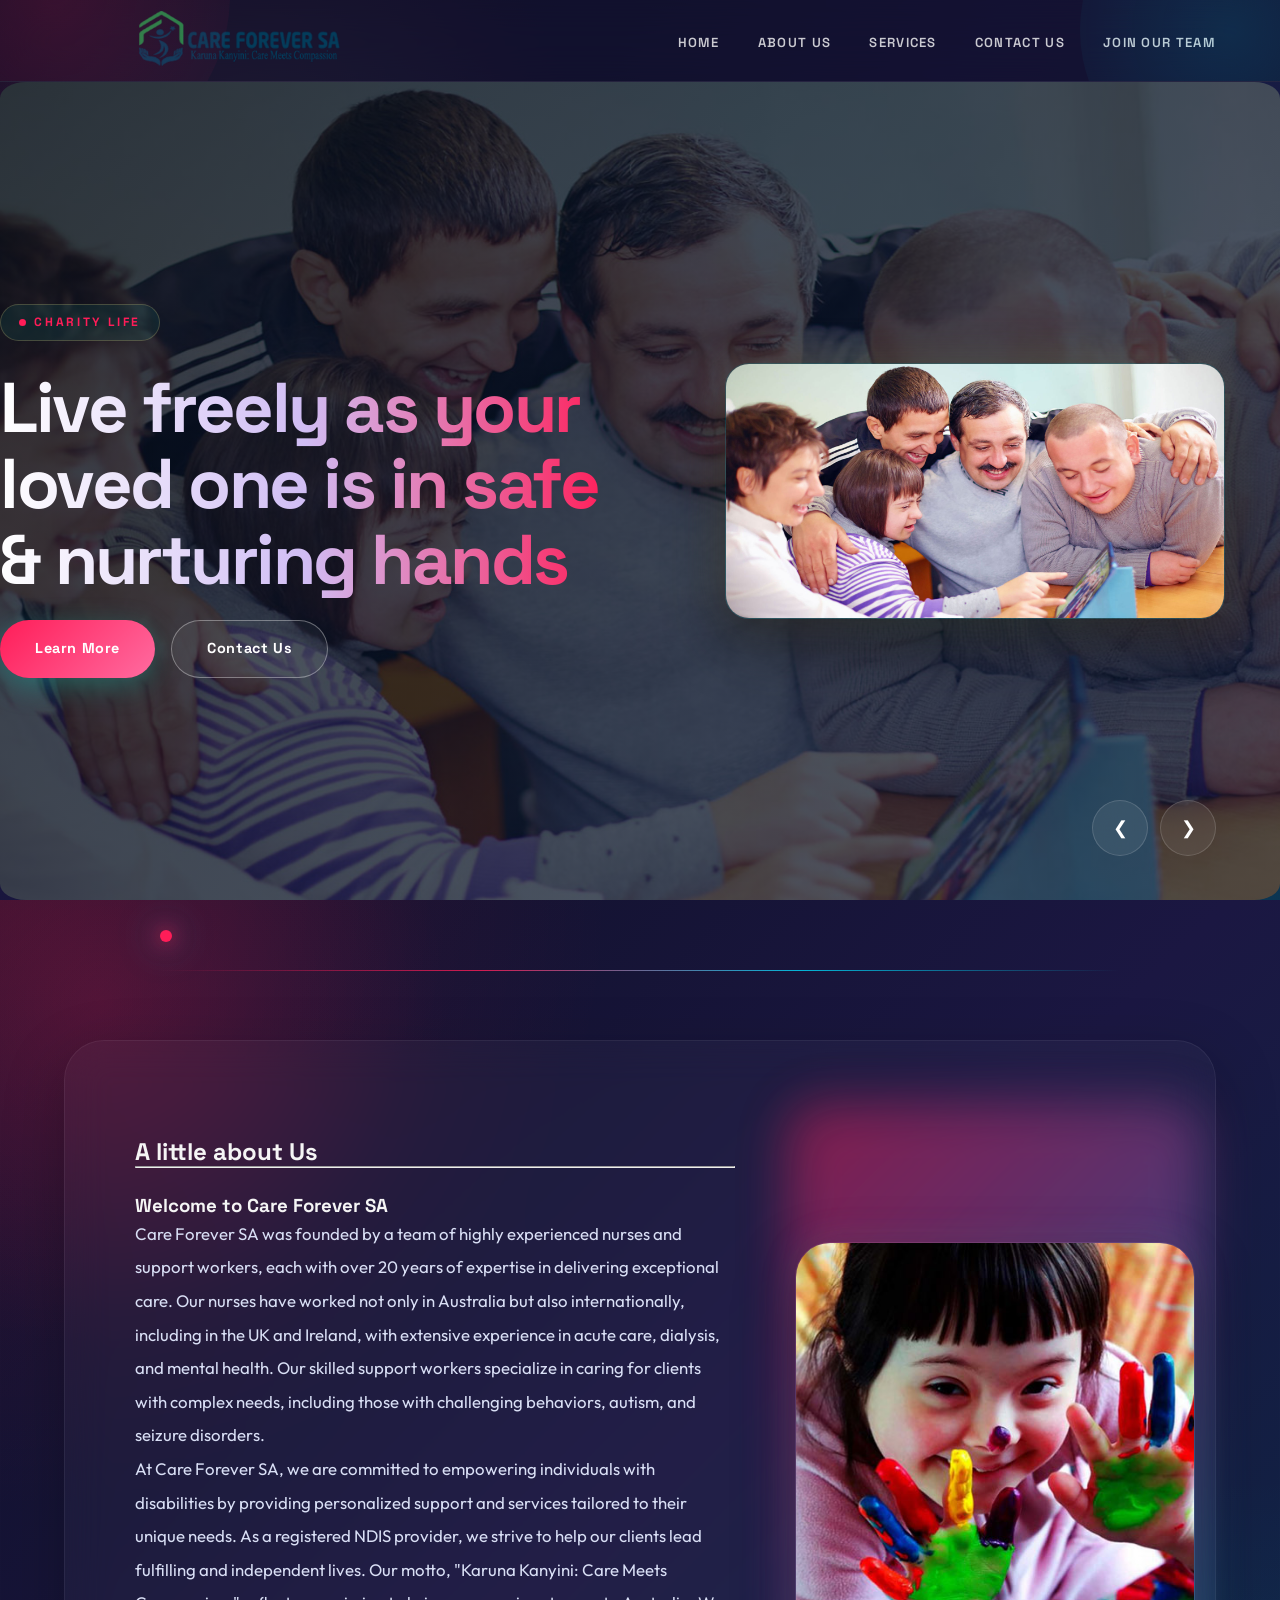
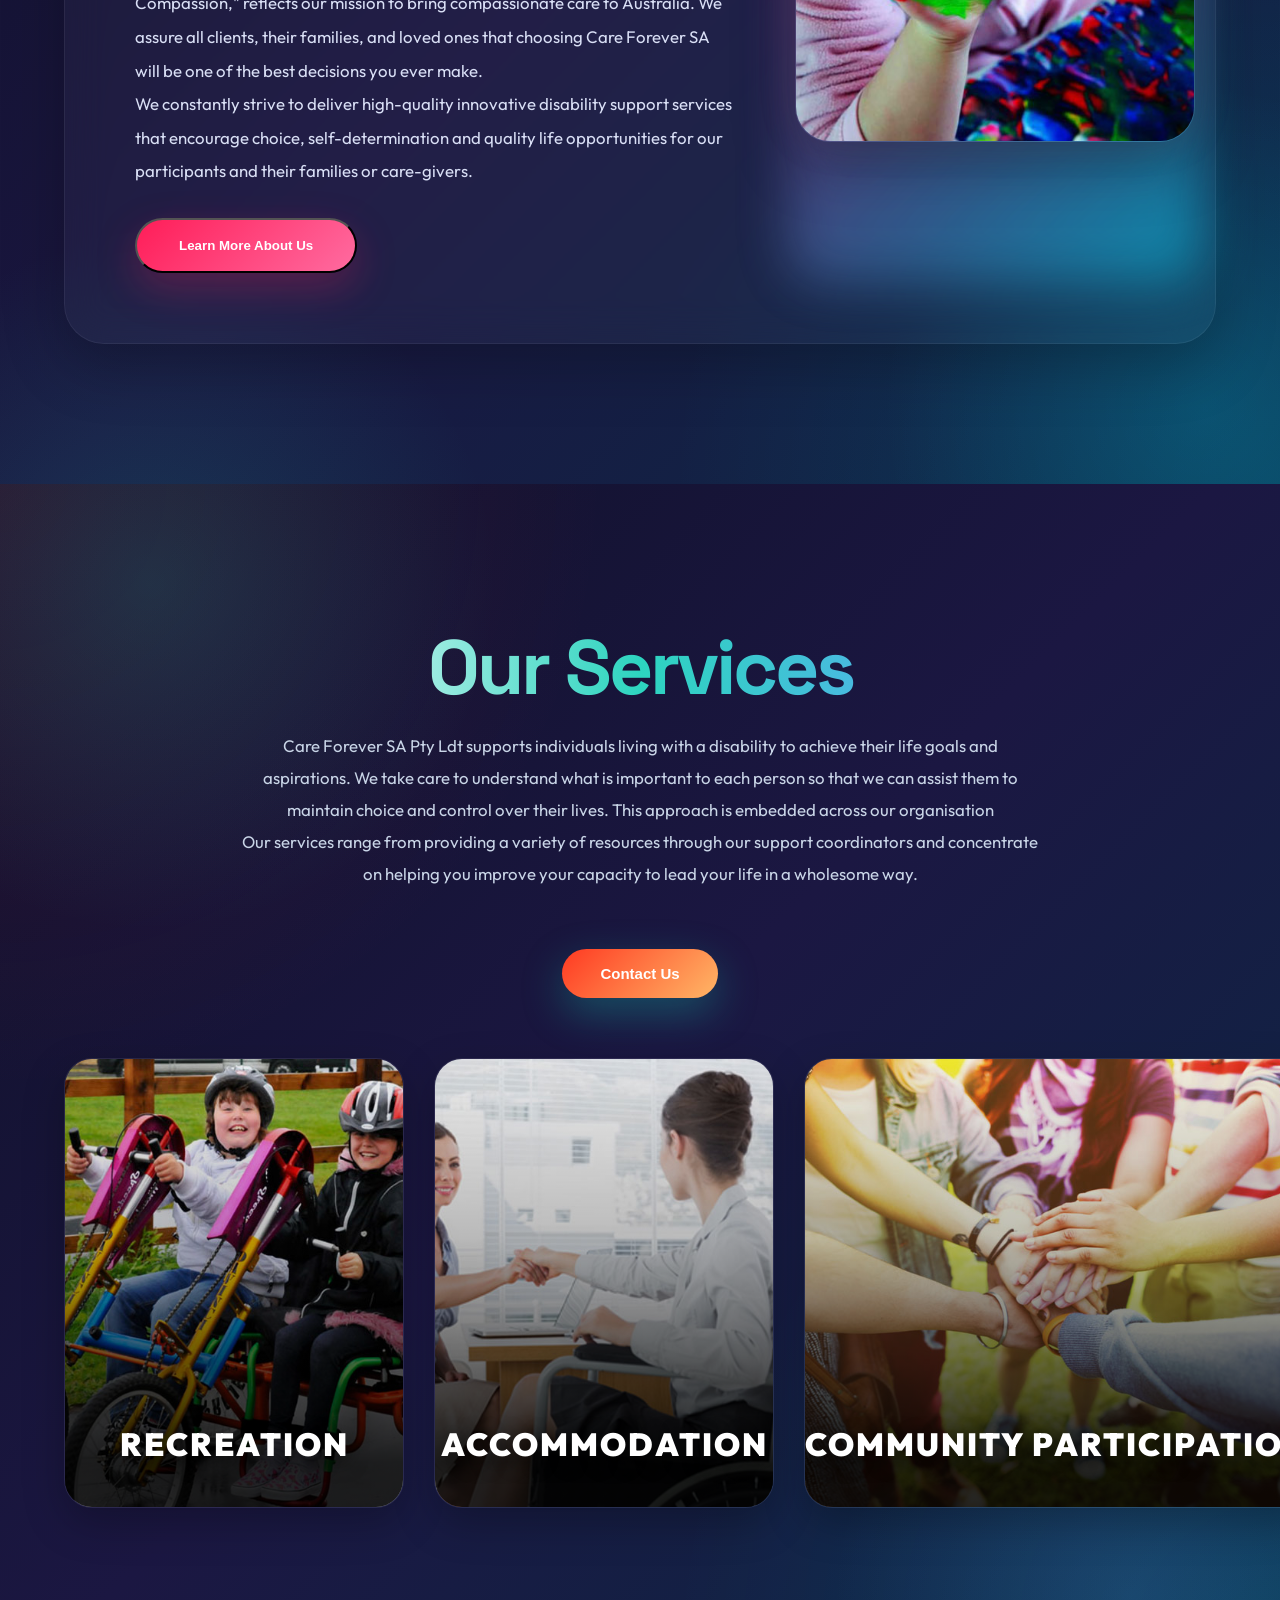
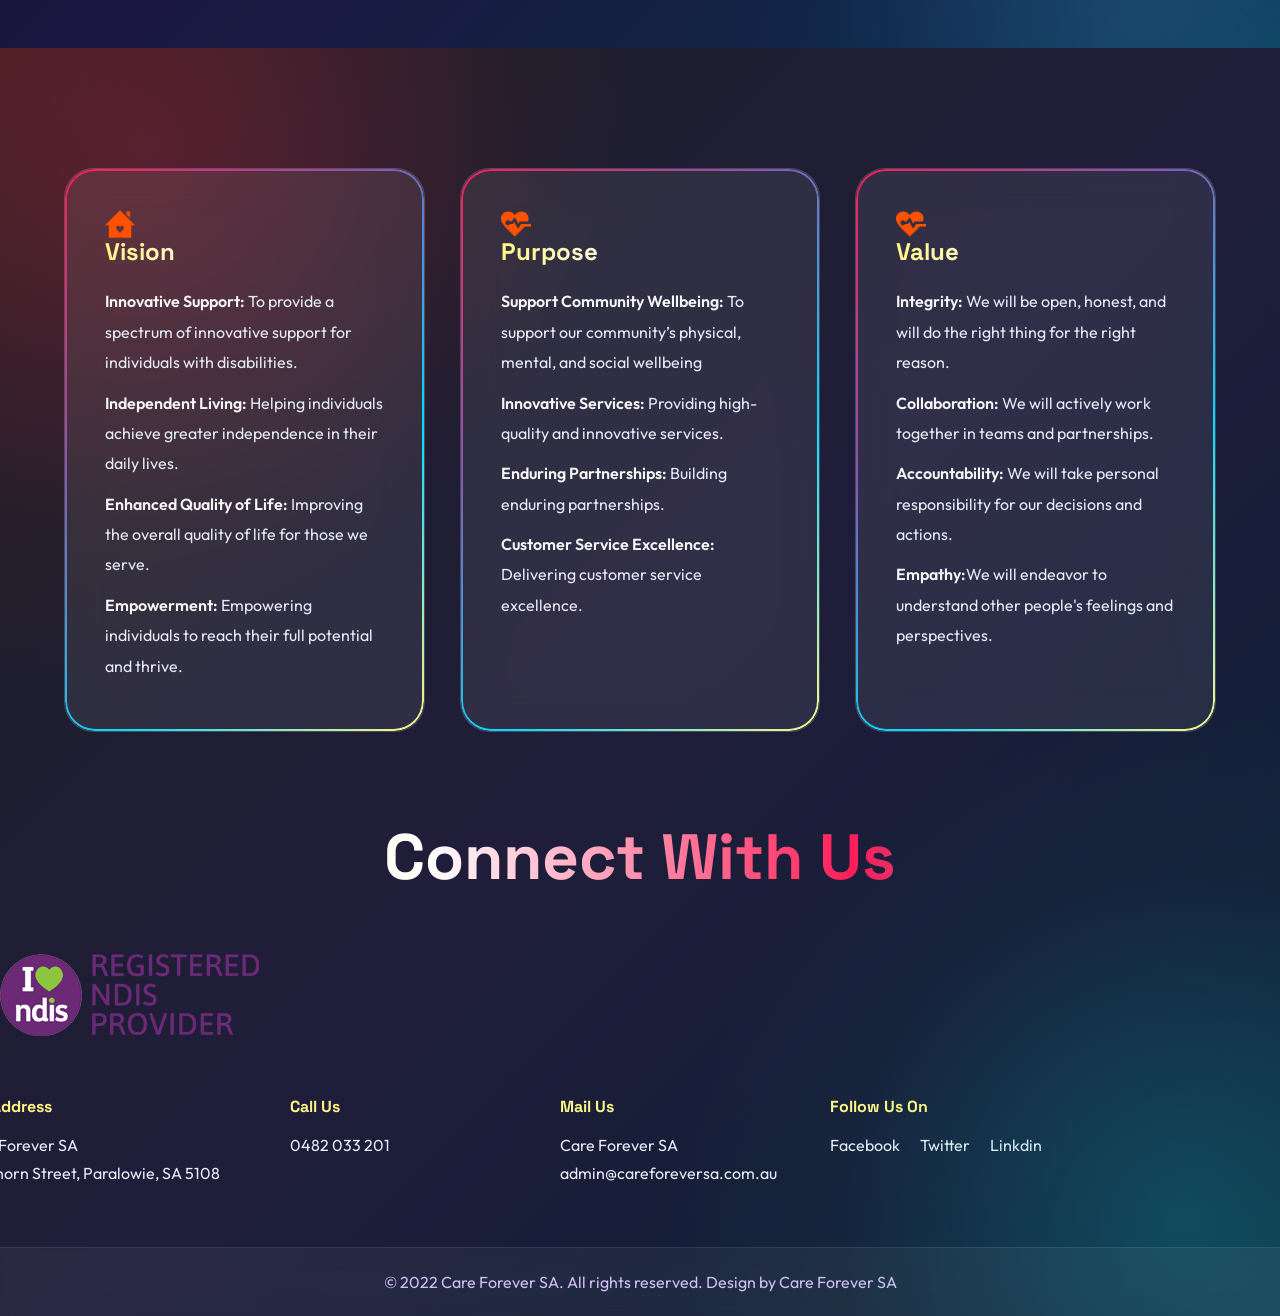
==== index.html @ ce758e1f "Initial website upload" ====
<!DOCTYPE html>
<html lang="en">
<head>
    <meta charset="UTF-8">
    <meta name="viewport" content="width=device-width, initial-scale=1.0">
    <title>Care Foreever SA</title>
    <link href="https://fonts.googleapis.com/css2?family=Outfit:wght@300;400;500;600;700;800&display=swap" rel="stylesheet">

    <link rel="stylesheet" href="style2.css">
</head>
<body>

    <header id="site-header">
        <nav class="navbar">
            <div class="logo">

                <img src="logo1.png" alt="Care Forever SA Logo ">

            </div>

            <!--Navigation Links-->
            <ul>
                <li><a href="index.html">Home</a></li>
                <li><a href="about.html">About Us</a></li>
                <li><a href="services.html">Services</a></li>
                <li><a href="contact.html">Contact Us</a></li>
                <li><a href="joinus.html">Join Our Team</a></li>
            </ul>
            <button>
                ☰
            </button>
        </nav>

    </header>

    <section class="hero">
        <div class="hero-container slide1">
            <div class="hero-content"> 
                <p class="hero-tag">
                    Charity Life
                </p>
                <h1 class="hero-title">  Live freely as your loved one
                is in safe & nurturing hands</h1>
                
                <div class="hero-buttons">
                    <a href="#">Learn More</a>
                    <a href="contact.html">Contact Us</a>
                </div>
            </div>
            <div class="hero-image">
                <img src="image/banner1.jpg" alt="banner1">
            </div>
        </div>

        <div class="hero-container slide2">
            <div class="hero-content"> 
                <p class="hero-tag">
                    SAVE CHILDREN
                </p>
                <h1 class="hero-title"> Choose independence
with our unique support
plans </h1>
                
                <div class="hero-buttons">
                    <a href="#">Learn More</a>
                    <a href="contact.html">Contact Us</a>
                </div>
            </div>
            <div class="hero-image">
                <img src="image/banner2.jpg" alt="banner 2">
            </div>
        </div>
        <div class="hero-container slide3">
            <div class="hero-content"> 
                <p class="hero-tag">
                  UNCONDITIONAL HELP
                </p>
                <h1 class="hero-title"> Find all kinds of support
services under the same
roof</h1>
                
                <div class="hero-buttons">
                    <a href="#">Learn More</a>
                    <a href="contact.html">Contact Us</a>
                </div>
            </div>
            <div class="hero-image">
                <img src="image/banner3.jpg" alt="banner3">
            </div>
        </div>
        <div class="hero-container slide4">
            <div class="hero-content"> 
                <p class="hero-tag">
                   UNCONDITIONAL HELP
                </p>
                <h1 class="hero-title">Give a Helping hand. We
all need to come together.
Our Mission.</h1>
                
                <div class="hero-buttons">
                    <a href="#">Learn More</a>
                    <a href="contact.html">Contact Us</a>
                </div>
            </div>
            <div class="hero-image">
                <img src="image/banner4.jpg" alt="banner">
            </div>
        </div>

        <div class="slider-controls">
            <button id="prevBtn">&#10094;</button>
            <button id ="nextBtn">&#10095;</button>
        </div>

    </section>

    <section class="welcome">
        <div class="welcome-lines"></div>
        <div class="container">
            <div class="welcome-content">
                <br>
                <h1>A little about Us </h1>
                <hr>
                <br>
                

              <h3>Welcome to Care Forever SA</h3>

            <p>
                Care Forever SA was founded by a team of highly experienced nurses and support workers, each with over 20 years of expertise in delivering exceptional care. Our nurses have worked not only in Australia but also internationally, including in the UK and Ireland, with extensive experience in acute care, dialysis, and mental health. Our skilled support workers specialize in caring for clients with complex needs, including those with challenging behaviors, autism, and seizure disorders.
            </p>

            <p>
                At Care Forever SA, we are committed to empowering individuals with disabilities by providing personalized support and services tailored to their unique needs. As a registered NDIS provider, we strive to help our clients lead fulfilling and independent lives. Our motto, "Karuna Kanyini: Care Meets Compassion," reflects our mission to bring compassionate care to Australia. We assure all clients, their families, and loved ones that choosing Care Forever SA will be one of the best decisions you ever make.
                </p>
            <p>
               We constantly strive to deliver high-quality innovative disability support services that encourage choice, self-determination and quality life opportunities for our participants and their families or care-givers.
            </p>

         
            <button class="welcome-button">
                <a href="about.html">Learn More About Us</a></button>
                   </div>
            <div class="welcome-img">
                <img src="image/logo1.png" alt="welocme image">
            </div>
        </div>
    </section>
    <section class="ourservices">
        <div class="container">
            <div class="ourservices-content"> 
                <h3>Our Services</h3>
                <p>Care Forever SA Pty Ldt supports individuals living with a disability to achieve their life goals and aspirations. We take care to understand what is important to each person so that we can assist them to maintain choice and control over their lives. This approach is embedded across our organisation</p>
            <p>Our services range from providing a variety of resources through our support coordinators and concentrate on helping you improve your capacity to lead your life in a wholesome way.

</p>
            </div>
            <div  class="ourservices-button">
                <button><a href="contact.html">Contact Us</a></button>
            </div>
            <div class="ourservices-img">
               <a href="#">
    <img src="image/blog4.jpg" alt="Recreation">
    <span>Recreation</span>
</a>

<a href="#">
    <img src="image/blog5.jpg" alt="Accommodation">
    <span>Accommodation</span>
</a>

<a href="#">
    <img src="image/blog2.jpg" alt="Community">
    <span>Community Participation</span>
</a>

<a href="#">
    <img src="image/blog3.jpg" alt="Learning">
    <span>Learning Support</span>
</a>
<a href="#">
    <img src="image/blog4.jpg" alt="Recreation">
    <span>Recreation</span>
</a>

<a href="#">
    <img src="image/blog5.jpg" alt="Accommodation">
    <span>Accommodation</span>
</a>

<a href="#">
    <img src="image/blog2.jpg" alt="Community">
    <span>Community Participation</span>
</a>

<a href="#">
    <img src="image/blog3.jpg" alt="Learning">
    <span>Learning Support</span>
</a>
            </div>
            
        </div>
    </section>
    <footer>
        <section class="vision">
           <div class="visioncontent">
            <div class="vision_image">
                <img src="image/home.png" alt="image" height="30" width="30">
            </div>
            <h5>Vision</h5>
            <p>
             <b> Innovative Support:</b> To provide a spectrum of innovative support for individuals with disabilities.  
            </p>
            <p>
                <b>Independent Living: </b> Helping individuals achieve greater independence in their daily lives.
            </p>
            <p >
                <b>Enhanced Quality of Life:</b> Improving the overall quality of life for those we serve.
            </p>

            <p><b>Empowerment:</b> Empowering individuals to reach their full potential and thrive.</p>
            </div>

             <div class="purposecontent">
            <div class="purpoes_image">
                <img src="image/health.png" alt="image" height="30" width="30">
            </div>
            <h5>Purpose</h5>
            <p>
             <b> Support Community Wellbeing: </b>To support our community’s physical, mental, and social wellbeing         </p>
            <p>
                <b>Innovative Services:</b> Providing high-quality and innovative services.
            </p>
            <p >
                <b>Enduring Partnerships: </b>Building enduring partnerships.
            </p>

            <p><b>Customer Service Excellence:</b> Delivering customer service excellence.</p>
            </div>

             <div class="valuecontent">
            <div class="value_image">
                <img src="image/health.png" alt="image" height="30" width="30">
            </div>
            <h5>Value</h5>
            <p>
             <b> Integrity: </b>We will be open, honest, and will do the right thing for the right reason.
            </p>
            <p>
                <b>Collaboration:</b>  We will actively work together in teams and partnerships.
            </p>
            <p >
                <b>Accountability: </b>We will take personal responsibility for our decisions and actions.

            <p><b>Empathy:</b>We will endeavor to understand other people's feelings and perspectives.</p>
            </div>
        </section>
        <h3>Connect With Us </h3>
        <div class="column"><a>
            <img src="image/ndis1.png" alt="">
        </a></div>

        <div class="footer-info">
        <div class="column"> 
        <h4>Our Address</h4>
        <!--line add kerni h -->
        <p>
            Care Forever SA
            <br>
            34, Thorn Street, Paralowie, SA 5108
            <br>
        </p>
        
    </div>
    <div class="column"> 
        <h4>Call Us
            
        </h4>
        <!--line add kerni h -->
        <p> <a href="tel:0482 033 201">0482 033 201</a>
           
        </p>
        
    </div>
    <div class="column"> 
        <h4>Mail Us </h4>
        <!--line add kerni h -->
        <p>
            Care Forever SA
            <a href="mailto :admin@careforeversa.com.au ">admin@careforeversa.com.au</a>
        </p>
        
    </div>
    <div class="column"> 
        <h4>Follow Us On</h4>
        <!--line add kerni h -->
       <ul>
        <li>
            <a href="#facebook">Facebook</a>
        </li>
         <li>
            <a href="#twitter">Twitter</a>
        </li>
         <li>
            <a href="#linkdin">Linkdin</a>
        </li>
       </ul>
        
    </div>
    </div>
    <div class="fotterlast"> 
        <div class="copyright">
            <p>© 2022 Care Forever SA. All rights reserved. Design by 
                <a href="#">Care Forever SA</a>
            </p>
        </div>
    </div>


        <script src="script.js"></script>
    </footer>

</body>
</html>
---- style2.css ----
/* ============================================================
   CARE FOREVER SA — style.css  v3.0  FINAL
   Omio-Inspired · Dark Navy · Teal · Premium
   ============================================================ */
@import url('https://fonts.googleapis.com/css2?family=Space+Grotesk:wght@400;500;600;700;800&display=swap');
@import url('https://fonts.googleapis.com/css2?family=Outfit:wght@300;400;500;600;700;800;900&family=DM+Sans:ital,opsz,wght@0,9..40,300;0,9..40,400;0,9..40,500;1,9..40,400&display=swap');

/* ============================================================
   CSS VARIABLES
   ============================================================ */
:root {

  /* ==========================
     PREMIUM LUXURY THEME
     ========================== */

  /* Main Backgrounds */
  --bg:        #1d1e22;
  --bg2:       #201d3a;
  --bg3:       #091f36;

  --surface:   #393f4d;
  --surface2:  #4f5f76;

  /* Main Accent */
 --teal:#ff1d58;
--teal-lt:#ff6ba0;
--teal-dk:#c2185b;

--accent:#00DDFF;
--accent2:#8458B3;

--bg:#0f1027;
--bg2:#1b1742;
--bg3:#0c2946;

--white:#ffffff;
--text:#e5eaf5;
--muted:#b8bfd6;

  --teal-dim: rgba(199,175,107,.15);
  --teal-border: rgba(199,175,107,.28);

  /* Secondary Accent */
  --accent:    #4cb69f;
  --accent2:   #68d388;

  /* CTA Colors */
  --orange:    #ff3a22;
  --orange-lt: #ffb766;

  /* Text */
  --white:     #f5f5f5;
  --text:      #d4d4dc;
  --muted:     #9fa4b1;

  --border:    rgba(255,255,255,.08);

  /* Fonts */
  --ff: 'Space Grotesk', sans-serif;
  --ffb:'Outfit', sans-serif;

  /* Radius */
  --r-xs:6px;
  --r-sm:10px;
  --r:16px;
  --r-lg:24px;
  --r-pill:100px;

  /* Effects */
  --ease:cubic-bezier(.4,0,.2,1);
  --t:.35s;

  --shadow:
  0 25px 60px rgba(0,0,0,.45);

  --glow-teal:
  0 0 45px rgba(199,175,107,.22);
}

/* ============================================================
   RESET
   ============================================================ */
*,*::before,*::after { box-sizing:border-box; margin:0; padding:0; }
html { scroll-behavior:smooth; }
body {
  font-family: var(--ffb);

font-family:var(--ffb);

background:
linear-gradient(
135deg,
#0f1027,
#1b1742,
#0c2946
);



  color: var(--text);
  font-size: 16px;
  line-height: 1.75;
  overflow-x: hidden;
}
img  { max-width:100%; display:block; }
a    { text-decoration:none; color:inherit; }
ul   { list-style:none; }
h1,h2,h3,h4,h5,h6 {
  font-family: var(--ff);
  color: var(--white);
  line-height: 1.12;
}
b,strong { color:var(--white); font-weight:600; }
.container { width:90%; max-width:1200px; margin:auto; }

/* ============================================================
   NAVBAR  ← FIX 1: width 100%, not floating pill
   ============================================================ */

/* The <header id="site-header"> wraps the <nav class="navbar"> */
#site-header {
  position: fixed;
  top: 0; left: 0; right: 0;
  z-index: 9999;
  /* No styling here — all on inner .navbar */
}

/* ============================================================
   PREMIUM NAVBAR V3
   Footer Inspired Theme
   ============================================================ */

.navbar{

  width:100%;

  display:flex;
  justify-content:space-between;
  align-items:center;

  padding:16px 5%;
  height:82px;

  position:relative;
 z-index: 99999;
  background:
  rgba(15,16,39,.55);

  backdrop-filter:blur(24px);
  -webkit-backdrop-filter:blur(24px);

  border-bottom:
  1px solid rgba(255,255,255,.08);

  overflow:hidden;

  transition:
  all .45s var(--ease);
}

/* Floating Glow Left */

.navbar::before{

  content:"";

  position:absolute;

  width:350px;
  height:350px;

  border-radius:50%;

  background:
  radial-gradient(
  circle,
  rgba(255,29,88,.15),
  transparent 100%
  );

  left:-120px;
  top:-180px;
  pointer-events: none;

  animation:navGlow1 8s ease-in-out infinite;
}

/* Floating Glow Right */

.navbar::after{

  content:"";

  position:absolute;

  width:300px;
  height:300px;
  pointer-events: none;

  border-radius:50%;

  background:
  radial-gradient(
  circle,
  rgba(0,221,255,.12),
  transparent 100%
  );

  right:-100px;
  top:-120px;

  animation:navGlow2 10s ease-in-out infinite;
}

@keyframes navGlow1{
  0%,100%{
    transform:translateY(0);
  }
  50%{
    transform:translateY(30px);
  }
}

@keyframes navGlow2{
  0%,100%{
    transform:translateY(0);
  }
  50%{
    transform:translateY(-30px);
  }
}

/* JS adds .scrolled on scroll */
.navbar.scrolled {
  
  background:
rgba(15,16,39,.95) 
  transparent 30%;;
  border-bottom-color: var(--teal-border);
  box-shadow: 0 4px 40px rgba(0,0,0,.6);


}

/* Logo */
.logo img {
  height: 60px;
  width: auto;
  object-fit: contain;
}

/* Nav links */
.navbar ul {
  display: flex;
  align-items: center;
  gap: 38px;
}

.navbar ul li a {
  font-family: var(--ff);
  font-size: .82rem;
  font-weight: 600;
  letter-spacing: .1em;
  text-transform: uppercase;
  color: rgba(255,255,255,.78);
  position: relative;
  padding-bottom: 2px;
  transition: color var(--t) var(--ease);
}

/* Underline slide-in on hover */
.navbar ul li a::after {
  content: '';
  position: absolute;
  left: 0; bottom: -6px;
  width: 0; height: 2px;
  background: linear-gradient(90deg, var(--teal), var(--teal-lt));
  border-radius: 2px;
  transition: width .4s var(--ease);
}
.navbar ul li a:hover        { color: var(--teal); }
.navbar ul li a:hover::after { width: 100%; }
.navbar ul li a.active        { color: var(--teal); }
.navbar ul li a.active::after { width: 100%; }

/* Hamburger — hidden on desktop */
.navbar button {
  display: none;
  align-items: center;
  justify-content: center;
  background: var(--teal-dim);
  border: 1px solid var(--teal-border);
  color: var(--teal);
  width: 44px; height: 44px;
  border-radius: var(--r-sm);
  font-size: 1.15rem;
  cursor: pointer;
  transition: background var(--t), transform var(--t);
}
.navbar button:hover {
  background: var(--teal);
  color: var(--white);
  transform: translateY(-2px);
}

/* Mobile menu open state (JS toggles .open) */
.navbar.open ul {
  display: flex;
  flex-direction: column;
  position: fixed;
  top: 82px; left: 0; right: 0;
  background: var(--bg3);
  border-bottom: 1px solid var(--teal-border);
  padding: 2rem 5%;
  gap: 1.6rem;
  z-index: 9998;
  animation: menuSlide .3s var(--ease) both;
}

@keyframes menuSlide {
  from { opacity:0; transform:translateY(-10px); }
  to   { opacity:1; transform:translateY(0); }
}

/* ============================================================
   HERO  ← FIX 2: rich gradient bg + better animations
   ============================================================ */
.hero {
  position: relative;
  min-height: 100vh;
  padding-top: 82px;   /* exact navbar height offset */
  overflow: hidden;
}

/* ── Default slide background (when NO banner image) ──
   Beautiful animated mesh gradient instead of plain dark */
.hero {
    width: 100%;

background:

radial-gradient(
circle at 15% 20%,
rgba(255,29,88,.15),
transparent 30%
),

radial-gradient(
circle at 90% 80%,
rgba(0,221,255,.12),
transparent 35%
),

linear-gradient(
135deg,
#0f1027,
#1b1742,
#0c2946
);
}

/* Slide-specific backgrounds */
.slide1 {
    
    
  background:
    linear-gradient(135deg, rgba(6,13,24,.82) 0%, rgba(12,26,48,.70) 100%),
    url("image/banner1.jpg") center/cover no-repeat;
}
.slide2 {
  background:
    linear-gradient(135deg, rgba(6,13,24,.82) 0%, rgba(12,26,48,.70) 100%),
    url("image/banner2.jpg") center/cover no-repeat;
}
.slide3 {
  background:
    linear-gradient(135deg, rgba(6,13,24,.82) 0%, rgba(12,26,48,.70) 100%),
    url("image/banner3.jpg") center/cover no-repeat;
}
.slide4 {
  background:
    linear-gradient(135deg, rgba(6,13,24,.82) 0%, rgba(12,26,48,.70) 100%),
    url("image/banner4.jpg") center/cover no-repeat;
}

/* Animated orb top-left */
.hero::before {
  content: '';
  position: absolute;
  top: -120px; left: -80px;
  width: 700px; height: 700px;
  background: radial-gradient(circle, rgba(20,184,166,.16) 0%, transparent 62%);
  pointer-events: none;
  z-index: 0;
  animation: orbFloat 8s ease-in-out infinite;
}

/* Orb bottom-right */
.hero::after {
  content: '';
  position: absolute;
  bottom: -180px; right: -60px;
  width: 650px; height: 650px;
  background: radial-gradient(circle, rgba(45,212,191,.10) 0%, transparent 62%);
  pointer-events: none;
  z-index: 0;
  animation: orbFloat 10s ease-in-out infinite reverse;
}

@keyframes orbFloat {
  0%,100% { transform: translate(0,0) scale(1); }
  33%     { transform: translate(30px,-20px) scale(1.05); }
  66%     { transform: translate(-20px,30px) scale(.97); }
}

/* Hero container — flex row */
.hero-container {
  position: relative;
  z-index: 1;
  width: 100%;
  max-width: none;
  margin: auto;
  display: none;          /* JS adds .active */
  align-items: center;
  justify-content: space-between;
  gap: 60px;
  min-height: calc(100vh - 82px);
  padding: 60px 0;
  border-radius: 2%;
}
.hero-container.active { display: flex; }

/* ── Content block ── */
.hero-content {
  flex: 1;
  max-width: 640px;
  animation: contentIn .85s var(--ease) both;
}

@keyframes contentIn {
  from { opacity:0; transform:translateY(50px); }
  to   { opacity:1; transform:translateY(0); }
}

/* Tag pill */
.hero-tag {
  display: inline-flex;
  align-items: center;
  gap: .55rem;
  font-family: var(--ff);
  font-size: .75rem;
  font-weight: 700;
  letter-spacing: .22em;
  text-transform: uppercase;
  color: var(--teal);
  background: rgba(20,184,166,.1);
  border: 1px solid var(--teal-border);
  padding: .42rem 1.1rem;
  border-radius: var(--r-pill);
  margin-bottom: 1.8rem;
  opacity: 0;
  animation: tagIn .8s var(--ease) .1s forwards;
}

/* Pulsing dot */
.hero-tag::before {
  content: '';
  width: 7px; height: 7px;
  border-radius: 50%;
  background: var(--teal);
  flex-shrink: 0;
  animation: dotPulse 1.8s ease infinite;
}

@keyframes tagIn {
  from { opacity:0; transform:translateY(20px); }
  to   { opacity:1; transform:translateY(0); }
}
@keyframes dotPulse {
  0%,100% { opacity:1; transform:scale(1); }
  50%     { opacity:.4; transform:scale(1.5); }
}

/* ── FIX 3: Hero title — pure white, correct font-size ── */
.hero-title {
  font-family: var(--ff);
  font-size: clamp(2.8rem, 5.5vw, 5rem);
  font-weight: 900;
  line-height: 1.08;
  letter-spacing: -2.5px;
   background:

linear-gradient(
90deg,
#ffffff,
#d0bdf4,
#ff1d58
);

-webkit-background-clip:text;
-webkit-text-fill-color:transparent;
             /* pure white — no opacity, no filter */
  margin-bottom: 1.4rem;
  opacity: 0;
  animation: titleIn .9s var(--ease) .15s forwards;
}

@keyframes titleIn {
  from { opacity:0; transform:translateY(36px) skewY(1.5deg); }
  to   { opacity:1; transform:translateY(0)    skewY(0deg); }
}

/* Description */
.hero-description {
  font-size: 1.08rem;
  line-height: 1.85;
  color: #b8c9e0;
  max-width: 520px;
  margin-bottom: 2.6rem;
  opacity: 0;
  animation: fadeUp .8s var(--ease) .3s forwards;
}

/* Buttons */
.hero-buttons {
  display: flex;
  gap: 1rem;
  flex-wrap: wrap;
  opacity: 0;
  animation: fadeUp .8s var(--ease) .48s forwards;
}

@keyframes fadeUp {
  from { opacity:0; transform:translateY(22px); }
  to   { opacity:1; transform:translateY(0); }
}

.hero-buttons a {
  display: inline-flex;
  align-items: center;
  padding: .95rem 2.2rem;
  border-radius: var(--r-pill);
  font-family: var(--ff);
  font-size: .9rem;
  font-weight: 700;
  letter-spacing: .04em;
  transition: all .38s var(--ease);
}

/* Filled */
.hero-buttons a:first-child {
 background:

linear-gradient(
135deg,
#ff1d58,
#ff6ba0
);
  color: #fff;
  box-shadow: 0 8px 28px rgba(20,184,166,.38);
}
.hero-buttons a:first-child:hover {
 
   background:

linear-gradient(
135deg,
#ff2d75,
#ff7cab
);
  transform: translateY(-5px);
  box-shadow: 0 16px 40px rgba(20,184,166,.5);
}

/* Outline */
.hero-buttons a:last-child {
  border: 1.5px solid rgba(255,255,255,.35);
  color: #fff;
  background: rgba(255,255,255,.05);
  backdrop-filter: blur(10px);
}
.hero-buttons a:last-child:hover {
  border-color: var(--teal);
  color: var(--teal);
  background: var(--teal-dim);
  transform: translateY(-5px);
}

/* Hero right image */
.hero-image {
  flex: 1;
  display: flex;
  justify-content: center;
  align-items: center;
  position: relative;
}

/* Glow behind image */
.hero-image::before {
  content: '';
  position: absolute;
  inset: 0;
  background: radial-gradient(circle at 50% 50%, rgba(20,184,166,.24) 0%, transparent 68%);
  border-radius: 50%;
  z-index: 0;
  filter: blur(30px);
}

.hero-image img {
  position: relative;
  z-index: 1;
  width: 100%;
  max-width: 500px;
  margin: auto;
  border-radius: var(--r-lg);
  border: 1px solid rgba(20,184,166,.2);
  box-shadow: var(--shadow), var(--glow-teal);
  animation: imgFloat 5s ease-in-out infinite;
}

@keyframes imgFloat {
  0%,100% { transform:translateY(0); }
  50%     { transform:translateY(-20px); }
}

/* Slider controls */
.slider-controls {
  position: absolute;
  bottom: 44px;
  right: 5%;
  display: flex;
  gap: 12px;
  z-index: 10;
}

.slider-controls button {
  width: 56px; height: 56px;
  border-radius: 50%;
  border: 1.5px solid rgba(255,255,255,.15);
  font-size: 1.1rem;
  cursor: pointer;
  background: rgba(255,255,255,.07);
  backdrop-filter: blur(12px);
  color: #fff;
  display: flex;
  align-items: center;
  justify-content: center;
  transition: all .32s var(--ease);

}
.slider-controls button:hover {
  background: var(--teal);
  border-color: var(--teal);
  color: #fff;
  transform: translateY(-5px);
  box-shadow: 0 12px 30px rgba(20,184,166,.4);
}

/* Slide progress dots (optional — add in HTML if needed) */
.slider-dots {
  position: absolute;
  bottom: 52px;
  left: 50%;
  transform: translateX(-50%);
  display: flex;
  gap: 8px;
  z-index: 10;
}
.slider-dots .dot {
  width: 8px; height: 8px;
  border-radius: 50%;
  background: rgba(255,255,255,.25);
  cursor: pointer;
  transition: all .3s var(--ease);
}
.slider-dots .dot.active {
  width: 26px;
  border-radius: 4px;
  background: var(--teal);
}

/* ============================================================
   WELCOME SECTION
   ============================================================ */

/* ==========================================================
   WELCOME SECTION - PREMIUM V4
   ========================================================== */

.welcome{

    position:relative;
    overflow:hidden;

    padding:140px 0;

    background:

    radial-gradient(
    circle at top left,
    rgba(255,29,88,.15),
    transparent 35%
    ),

    radial-gradient(
    circle at bottom right,
    rgba(0,221,255,.12),
    transparent 35%
    ),

    linear-gradient(
    135deg,
    #0f1027,
    #1b1742,
    #0c2946
    );
}

/* Floating Glow Orbs */

.welcome::before{

    content:"";

    position:absolute;

    width:700px;
    height:700px;

    border-radius:50%;

    background:
    radial-gradient(
    circle,
    rgba(255,29,88,.18),
    transparent 70%
    );

    top:-250px;
    left:-250px;

    animation:welcomeGlow1 10s ease-in-out infinite;
}

.welcome::after{

    content:"";

    position:absolute;

    width:650px;
    height:650px;

    border-radius:50%;

    background:
    radial-gradient(
    circle,
    rgba(0,221,255,.15),
    transparent 70%
    );

    bottom:-250px;
    right:-250px;

    animation:welcomeGlow2 12s ease-in-out infinite;
}

@keyframes welcomeGlow1{
    0%,100%{transform:translateY(0);}
    50%{transform:translateY(40px);}
}

@keyframes welcomeGlow2{
    0%,100%{transform:translateY(0);}
    50%{transform:translateY(-40px);}
}

/* Main Container */

.welcome .container{

    position:relative;
    z-index:5;

    display:grid;

    grid-template-columns:
    1.1fr .9fr;

    gap:60px;

    align-items:center;

    background:
    rgba(255,255,255,.03);

    backdrop-filter:blur(20px);

    border:
    1px solid rgba(255,255,255,.06);

    border-radius:40px;

    padding:70px;

    box-shadow:

    0 20px 60px rgba(0,0,0,.25);
}

/* Decorative Top Line */

.welcome-lines{

    position:absolute;

    top:30px;
    left:50%;

    transform:translateX(-50%);

    width:75%;
    height:80px;

    pointer-events:none;
}

.welcome-lines::before{

    content:"";

    position:absolute;

    left:0;
    top:50%;

    width:100%;
    height:1px;

    background:

    linear-gradient(
    90deg,
    transparent,
    rgba(255,29,88,.8),
    rgba(0,221,255,.8),
    transparent
    );

    animation:linePulse 6s linear infinite;
}

.welcome-lines::after{

    content:"";

    position:absolute;

    width:12px;
    height:12px;

    border-radius:50%;

    background:#ff1d58;

    box-shadow:

    0 0 20px #ff1d58,
    0 0 40px #00DDFF;

    animation:dotMove 6s linear infinite;
}

@keyframes linePulse{

    0%,100%{
        opacity:.4;
    }

    50%{
        opacity:1;
    }
}

@keyframes dotMove{

    0%{
        left:0;
        top:50%;
    }

    50%{
        left:100%;
        top:50%;
    }

    100%{
        left:0;
        top:50%;
    }
}

/* Content */

.welcome-content{

    position:relative;
    z-index:5;
}

.welcome-content::before{

   

    display:block;

    font-size:.8rem;

    font-weight:700;

    letter-spacing:.25em;

    text-transform:uppercase;

    color:#ff1d58;

    margin-bottom:25px;
}

/* Heading */

.welcome-content h2{

    font-size:clamp(3rem,6vw,5rem);

    font-weight:900;

    line-height:1.05;

    letter-spacing:-3px;

    margin-bottom:30px;

    background:

    linear-gradient(
    90deg,
    #ffffff,
    #d0bdf4,
    #ff1d58,
    #00DDFF
    );

    -webkit-background-clip:text;
    -webkit-text-fill-color:transparent;
}

/* Paragraph */

.welcome-content p{

    color:#d9dff5;

    font-size:1.05rem;

    line-height:2;
}

/* Button */

.welcome-button{

    display:inline-block;

    margin-top:35px;

    border-radius:999px;

    overflow:hidden;

    background:

    linear-gradient(
    135deg,
    #ff1d58,
    #ff6ba0
    );

    box-shadow:

    0 15px 40px rgba(255,29,88,.25);

    transition:.45s;
}

.welcome-button:hover{

    transform:
    translateY(-6px);

    box-shadow:

    0 20px 60px rgba(255,29,88,.35),

    0 0 35px rgba(0,221,255,.15);
}

.welcome-button a{

    display:block;

    padding:18px 42px;

    color:white;

    font-weight:700;
}

/* Image Side */

.welcome-img{

    position:relative;

    display:flex;

    justify-content:center;
    align-items:center;
}

.welcome-img::before{

    content:"";

    position:absolute;

    inset:-8px;

    border-radius:35px;

    background:

    linear-gradient(
    135deg,
    #ff1d58,
    #8458B3,
    #00DDFF
    );

    filter:blur(25px);

    opacity:.45;

    z-index:-1;
}

.welcome-img img{

    width:100%;

    max-width:650px;

    height:650px;

    object-fit:cover;

    border-radius:35px;

    border:
    1px solid rgba(255,255,255,.08);

    box-shadow:

    0 20px 60px rgba(0,0,0,.35),

    0 0 40px rgba(255,29,88,.12),

    0 0 40px rgba(0,221,255,.10);

    transition:.6s ease;
}

.welcome-img:hover img{

    transform:
    scale(1.03)
    rotate(.5deg);

    box-shadow:

    0 30px 80px rgba(0,0,0,.4),

    0 0 50px rgba(255,29,88,.18),

    0 0 50px rgba(0,221,255,.15);
}

/* Reveal Animation */

.welcome-content,
.welcome-img{

    animation:
    welcomeReveal 1s ease forwards;
}

@keyframes welcomeReveal{

    from{
        opacity:0;
        transform:translateY(60px);
    }

    to{
        opacity:1;
        transform:translateY(0);
    }
}
/* ===============================
   WELCOME LAYOUT FIX
   =============================== */

.welcome .container{

    display:grid;

    grid-template-columns:
    minmax(600px,1.2fr)
    minmax(400px,.8fr);

    gap:60px;

    align-items:center;
}

.welcome-content{

    display:flex;
    flex-direction:column;

    justify-content:center;
}

.welcome-img{

    display:flex;

    justify-content:center;
    align-items:center;

    height:100%;
}

.welcome-img img{

    width:100%;

    max-width:500px;

    height:500px;

    object-fit:cover;

    border-radius:35px;
}

/* Button paragraph ke niche */

.welcome-button{

    align-self:flex-start;

    margin-top:30px;
}
/* ============================================================
   OUR SERVICES
   ============================================================ */
/* ==========================================================
   PREMIUM OUR SERVICES SECTION
   ========================================================== */

.ourservices{
    

position:relative;

padding:140px 0;

background:

radial-gradient(
circle at top left,
rgba(255,29,88,.12),
transparent 35%
),

radial-gradient(
circle at bottom right,
rgba(0,221,255,.12),
transparent 35%
),

linear-gradient(
135deg,
#0f1027,
#1b1742,
#0c2946
);

}

/* Animated Glows */

.ourservices::before{
    content:"";
    position:absolute;
    width:700px;
    height:700px;
    border-radius:50%;

    background:
    radial-gradient(circle,
    rgba(20,184,166,.18),
    transparent 70%);

    top:-250px;
    left:-200px;

    animation:serviceGlow1 10s ease-in-out infinite;
}

.ourservices::after{
    content:"";
    position:absolute;
    width:600px;
    height:600px;
    border-radius:50%;

    background:
    radial-gradient(circle,
    rgba(96,165,250,.15),
    transparent 70%);

    bottom:-250px;
    right:-150px;

    animation:serviceGlow2 12s ease-in-out infinite;
}

@keyframes serviceGlow1{
    0%,100%{transform:translateY(0);}
    50%{transform:translateY(40px);}
}

@keyframes serviceGlow2{
    0%,100%{transform:translateY(0);}
    50%{transform:translateY(-40px);}
}

/* Content */

.ourservices .container{
    position:relative;
    z-index:2;
}

.ourservices-content{
    text-align:center;
    max-width:800px;
    margin:0 auto 60px;
}

.ourservices-content h3{
    font-size:clamp(3rem,6vw,5rem);
    font-weight:900;
    letter-spacing:-3px;

    background:
    linear-gradient(
    90deg,
    #ffffff,
    #2dd4bf,
    #60a5fa
    );

    -webkit-background-clip:text;
    -webkit-text-fill-color:transparent;

    margin-bottom:20px;
}

.ourservices-content p{
    font-size:1.05rem;
    line-height:1.9;
    color:#c9d5e7;
}

/* Button */

.ourservices-button{
    display:flex;
    justify-content:center;
    margin-bottom:60px;
}

.ourservices-button button{
    border:none;
    border-radius:999px;

    
    background:
    linear-gradient(
    135deg,
    #ff3a22,
    #ffb766
    );

    box-shadow:
    0 15px 40px rgba(20,184,166,.35);

    transition:.4s;
}

.ourservices-button button:hover{
    transform:translateY(-6px);
}

.ourservices-button a{
    display:block;
    padding:16px 38px;
    color:white;
    font-weight:700;
    font-size:15px;
}

/* ==========================================================
   SLIDER
   ========================================================== */

.ourservices-slider{
    overflow:hidden;
    width:100%;
}

.ourservices-img{
    display:flex;
    gap:30px;
    width:max-content;

    animation:serviceSlider 30s linear infinite;
}

.ourservices-img:hover{
    animation-play-state:paused;
}

@keyframes serviceSlider{
    from{
        transform:translateX(0);
    }

    to{
        transform:translateX(-50%);
    }
}

/* ==========================================================
   CARD
   ========================================================== */

.ourservices-img a{
    position:relative;

    min-width:340px;
    height:450px;

    overflow:hidden;
    border-radius:28px;

    display:flex;
    justify-content:center;
    align-items:flex-end;

    padding-bottom:35px;

    text-decoration:none;

    border:1px solid rgba(255,255,255,.08);

    box-shadow:
    0 15px 40px rgba(0,0,0,.25);

    transition:
    transform .45s ease,
    box-shadow .45s ease;
}

.ourservices-img a:hover{
    transform:
    translateY(-12px);

    box-shadow:
    0 25px 60px rgba(20,184,166,.25);
}

/* Image */

.ourservices-img a img{
    position:absolute;
    inset:0;

    width:100%;
    height:100%;

    object-fit:cover;

    transition:
    transform .8s ease;
}

.ourservices-img a:hover img{
    transform:scale(1.1);
}

/* Overlay */

.ourservices-img a::before{
    content:"";

    position:absolute;
    inset:0;

    background:
    linear-gradient(
    to top,
    rgba(0,0,0,.85) 10%,
    rgba(0,0,0,.25) 60%,
    rgba(0,0,0,.05) 100%
    );

    z-index:1;
}

/* Title */

.ourservices-img span{
    position:relative;
    z-index:2;

    font-size:2rem;
    font-weight:900;

    text-transform:uppercase;

    color:white;

    text-align:center;

    letter-spacing:2px;

    text-shadow:
    0 5px 20px rgba(0,0,0,.7);

    transition:.4s;
}

.ourservices-img a:hover span{
    transform:translateY(-6px);
    color:#2dd4bf;
}

/* Click Animation */

.ourservices-img a:active{
    transform:
    translateY(-4px)
    scale(.97);
}

/* ==========================================================
   RESPONSIVE
   ========================================================== */

@media(max-width:768px){

    .ourservices-img a{
        min-width:280px;
        height:380px;
    }

    .ourservices-img span{
        font-size:1.5rem;
    }

}
/* ============================================================
   CONTACT FORM  (contact.html)
   ============================================================ */
.Contactus {
  padding: 100px 0 120px;
  background: var(--bg2);
  position: relative;
  overflow: hidden;
}
.Contactus::before {
  content: '';
  position: absolute;
  bottom: -200px; right: -100px;
  width: 600px; height: 600px;
  background: radial-gradient(circle, rgba(49, 101, 95, 0.07) 0%, transparent 68%);
  pointer-events: none;
}

/* HTML typo "contianer" kept */
.Contactus .contianer,
.Contactus .container {
  width: 90%;
  max-width: 820px;
  margin-inline: auto;
  position: relative;
  z-index: 1;
}

.contactdetail {
  background: var(--surface);
  border: 1px solid var(--border);
  border-radius: var(--r-lg);
  padding: 3.5rem 4rem;
}
.contactdetail::before {
  
  display: block;
  font-family: var(--ff);
  font-size: .7rem;
  font-weight: 700;
  letter-spacing: .25em;
  color: var(--teal);
  margin-bottom: 1rem;
}
.contactdetail h3 {
  font-size: clamp(1.8rem,3vw,2.8rem);
  font-weight: 800;
  letter-spacing: -1px;
  color: #fff;
  margin-bottom: .5rem;
}
.contactdetail > p {
  font-size: .9rem;
  color: var(--muted);
  margin-bottom: 2.5rem;
}

.form-gird {
  display: grid;
  grid-template-columns: 1fr 1fr;
  gap: 1rem;
}
.form-gird select,
.form-gird .form-gird,
.form-gird button[type="submit"] { grid-column: 1/-1; }

.form-gird input,
.form-gird select,
.form-gird textarea {
  width: 100%;
  background: var(--bg3);
  border: 1px solid var(--border);
  border-radius: var(--r-xs);
  color: var(--white);
  font-family: var(--ffb);
  font-size: .9rem;
  padding: .9rem 1.2rem;
  outline: none;
  transition: border-color .3s, box-shadow .3s, background .3s;
  -moz-appearance: textfield;
}
.form-gird input::-webkit-outer-spin-button,
.form-gird input::-webkit-inner-spin-button { -webkit-appearance:none; }

.form-gird input::placeholder,
.form-gird textarea::placeholder { color:var(--muted); font-size:.87rem; }

.form-gird input:focus,
.form-gird select:focus,
.form-gird textarea:focus {
  border-color: var(--teal);
  background: rgba(20,184,166,.05);
  box-shadow: 0 0 0 3px rgba(20,184,166,.14);
}

.form-gird select {
  appearance: none;
  background-image: url("data:image/svg+xml,%3Csvg xmlns='http://www.w3.org/2000/svg' width='12' height='8'%3E%3Cpath d='M1 1l5 5 5-5' stroke='%2314b8a6' stroke-width='1.5' fill='none' stroke-linecap='round'/%3E%3C/svg%3E");
  background-repeat: no-repeat;
  background-position: right 1.2rem center;
  padding-right: 2.8rem;
  cursor: pointer;
  color: var(--muted);
}
.form-gird select option { background:var(--surface); color:var(--white); }
.form-gird textarea { min-height:128px; resize:vertical; }

.form-gird button[type="submit"] {
  width: 100%;
  padding: 1rem;
 
    background:
    linear-gradient(
    135deg,
    #ff3a22,
    #ffb766
    );
  border: none;
  border-radius: var(--r-pill);
  font-family: var(--ff);
  font-size: .9rem;
  font-weight: 700;
  letter-spacing: .08em;
  text-transform: uppercase;
  color: #fff;
  cursor: pointer;
  margin-top: .4rem;
  box-shadow: 0 8px 28px rgba(20,184,166,.3);
  transition: all .38s var(--ease);
}
.form-gird button[type="submit"]:hover {
  background: var(--teal-lt);
  transform: translateY(-3px);
  box-shadow: 0 16px 40px rgba(20,184,166,.45);
}

/* ============================================================
   FOOTER
   ============================================================ */
/* ======================================================
   PREMIUM FOOTER V2
   ====================================================== */

footer{
    position:relative;
    overflow:hidden;
    padding:120px 0 0;

    background:

radial-gradient(
circle at top left,
rgba(255,58,34,.15),
transparent 35%
),

radial-gradient(
circle at bottom right,
rgba(76,182,159,.15),
transparent 35%
),

linear-gradient(
135deg,
#1d1e22,
#201d3a,
#091f36
);

    color:#fff;
}

/* Floating Glow */

footer::before{
    content:"";
    position:absolute;

    width:800px;
    height:800px;

    border-radius:50%;

    background:
    radial-gradient(circle,
    rgba(255,29,88,.18),
    transparent 70%);

    top:-300px;
    left:-250px;

    animation:footerFloat1 10s ease-in-out infinite;
}

footer::after{
    content:"";
    position:absolute;

    width:700px;
    height:700px;

    border-radius:50%;

    background:
    radial-gradient(circle,
    rgba(0,221,255,.15),
    transparent 70%);

    bottom:-250px;
    right:-250px;

    animation:footerFloat2 12s ease-in-out infinite;
}

@keyframes footerFloat1{
    0%,100%{transform:translateY(0);}
    50%{transform:translateY(50px);}
}

@keyframes footerFloat2{
    0%,100%{transform:translateY(0);}
    50%{transform:translateY(-50px);}
}

/* ======================================================
   Vision Purpose Value
   ====================================================== */

.vision{
    width:90%;
    max-width:1300px;

    margin:auto;

    display:grid;
    grid-template-columns:repeat(3,1fr);
    gap:35px;

    position:relative;
    z-index:10;
}

.vision > div{
    position:relative;

    padding:40px;

    border-radius:30px;

    background:
    rgba(255,255,255,.08);

    backdrop-filter:blur(20px);

    border:
    1px solid rgba(255,255,255,.12);

    overflow:hidden;

    transform:translateY(120px);
    opacity:0;

    animation:cardUp 1s ease forwards;

    transition:.5s;
}

.vision > div:nth-child(1){
    animation-delay:.2s;
}

.vision > div:nth-child(2){
    animation-delay:.5s;
}

.vision > div:nth-child(3){
    animation-delay:.8s;
}

@keyframes cardUp{
    to{
        opacity:1;
        transform:translateY(0);
    }
}

.vision > div:hover{
    transform:
    translateY(-15px)
    scale(1.03);

    box-shadow:
    0 25px 60px rgba(255,29,88,.18),
    0 0 40px rgba(0,221,255,.18);
}

/* Border Glow */

.vision > div::before{
    content:"";

    position:absolute;
    inset:0;

    border-radius:inherit;

    padding:2px;

    background:
    linear-gradient(
    135deg,
    #ff1d58,
    #8458B3,
    #00DDFF,
    #fff685
    );

    -webkit-mask:
    linear-gradient(#fff 0 0) content-box,
    linear-gradient(#fff 0 0);

    -webkit-mask-composite:xor;
    mask-composite:exclude;
}

.vision h5{
    font-size:1.5rem;
    font-weight:800;
    margin-bottom:20px;

    background:
    linear-gradient(
    90deg,
    #fff685,
    #ffffff,
    #00DDFF
    );

    -webkit-background-clip:text;
    -webkit-text-fill-color:transparent;
}

.vision p{
    color:#e5eaf5;
    line-height:1.9;
    margin-bottom:10px;
}

/* ======================================================
   CONNECT WITH US
   ====================================================== */

footer > h3{
    text-align:center;

    font-size:4rem;
    font-weight:900;

    margin:90px 0 60px;

    background:
    linear-gradient(
    90deg,
    #fff685,
    #ffffff,
    #ff1d58,
    #00DDFF
    );

    -webkit-background-clip:text;
    -webkit-text-fill-color:transparent;
}

/* ======================================================
   FOOTER COLUMNS
   ====================================================== */

.footer-info{
    width:90%;
    max-width:1300px;

    margin:60px auto;

    display:grid;

    grid-template-columns:
    280px
    220px
    220px
    220px
    220px;

    justify-content:center;

    align-items:start;

    gap:50px;

    text-align:left;
}

.column{
    width:100%;
    min-width:auto;
}

.column:hover{
    transform:translateY(-8px);
}

.column h4{
    color:#fff685;

    font-size:1rem;

    margin-bottom:15px;
}

.column p,
.column a{
    color:#e5eaf5;
}

.column a:hover{
    color:#00DDFF;
}

/* Social Links */

.column ul{
    display:flex;
    flex-direction:column;
    gap:10px;
}

.column ul li{
    display:block;
}

.column ul li a{
    display:inline-block;
}

/* ======================================================
   COPYRIGHT
   ====================================================== */

.fotterlast{
    margin-top:40px;

    padding:20px;

    text-align:center;

    background:
    rgba(255,255,255,.05);

    backdrop-filter:blur(10px);

    border-top:
    1px solid rgba(255,255,255,.08);
}

.copyright p{
    color:#d0bdf4;
}

/* ======================================================
   RESPONSIVE
   ====================================================== */

@media(max-width:900px){

    .vision{
        grid-template-columns:1fr;
    }

    .column{
        width:45%;
    }
}

@media(max-width:580px){

    .column{
        width:100%;
        display:block;
    }

    footer > h3{
        font-size:2rem;
    }
}.column ul{
    display:flex;
    flex-direction:row;
    gap:20px;
}

.contact-hero{
  background: linear-gradient(rgba(9,3,54,.75),
  rgba(9,31,54,.75)),
  url(image/banner1.jpg);
  background-size: cover;
  background-position: center;
  background-repeat: no-repeat;
  min-height: 100vh;
}
.service{
  padding-top: 140px;
}

.service-container{

    width:85%;

    max-width:1100px;

    margin:120px auto 80px;

    padding:60px;

    position:relative;

    background:
    rgba(255,255,255,.04);

    backdrop-filter:blur(20px);

    border-radius:35px;

    border:1px solid rgba(255,255,255,.08);

    box-shadow:
    0 20px 60px rgba(0,0,0,.30);

    overflow:hidden;

    animation:servicePopup 1s ease forwards;
}

/* Premium Border Glow */

.service-container::before{

    content:"";

    position:absolute;

    inset:0;

    padding:2px;

    border-radius:35px;

    background:
    linear-gradient(
    135deg,
    #ff1d58,
    #8458B3,
    #00DDFF,
    #fff685
    );

    -webkit-mask:
    linear-gradient(#fff 0 0) content-box,
    linear-gradient(#fff 0 0);

    -webkit-mask-composite:xor;

    mask-composite:exclude;

    pointer-events:none;
}

/* Floating Glow */

.service-container::after{

    content:"";

    position:absolute;

    width:400px;
    height:400px;

    border-radius:50%;

    background:
    radial-gradient(
    circle,
    rgba(255,29,88,.15),
    transparent 70%
    );

    top:-150px;
    right:-150px;

    animation:serviceGlow 8s ease-in-out infinite;
}

@keyframes serviceGlow{

    0%,100%{
        transform:translateY(0);
    }

    50%{
        transform:translateY(40px);
    }
}

/* Popup Animation */

@keyframes servicePopup{

    from{

        opacity:0;

        transform:
        translateY(80px)
        scale(.95);
    }

    to{

        opacity:1;

        transform:
        translateY(0)
        scale(1);
    }
}

.service-container a{

    display:flex;
    align-items:center;
    justify-content:space-between;

    padding:22px 25px;
  margin-top: 50px;
    margin-bottom:18px;

    color:#fff;

    font-size:1.25rem;

    font-weight:700;

    border-bottom:
    1px solid rgba(255,255,255,.12);

    transition:.4s ease;

    position:relative;
}

/* left glowing line */

.service-container a::before{

    content:"";

    position:absolute;

    left:0;
    top:50%;

    transform:translateY(-50%);

    width:0;
    height:3px;

    background:
    linear-gradient(
    90deg,
    #ff1d58,
    #00DDFF
    );

    transition:.4s;
}

/* arrow */

.service-container a::after{

    content:"→";

    font-size:1.5rem;

    color:#ffffff;

    opacity:0;

    transform:translateX(-15px);

    transition:.4s;
}

/* hover */

.service-container a:hover{

    padding-left:45px;

    color:#00DDFF;

    background:
    rgba(255,255,255,.03);
}

.service-container a:hover::before{

    width:28px;
}

.service-container a:hover::after{

    opacity:1;

    transform:translateX(0);

    color:#ff1d58;
}

/* text */

.service-container span{

    transition:.4s;
}

.service-container a:hover span{

    text-shadow:
    0 0 15px rgba(0,221,255,.4);
}
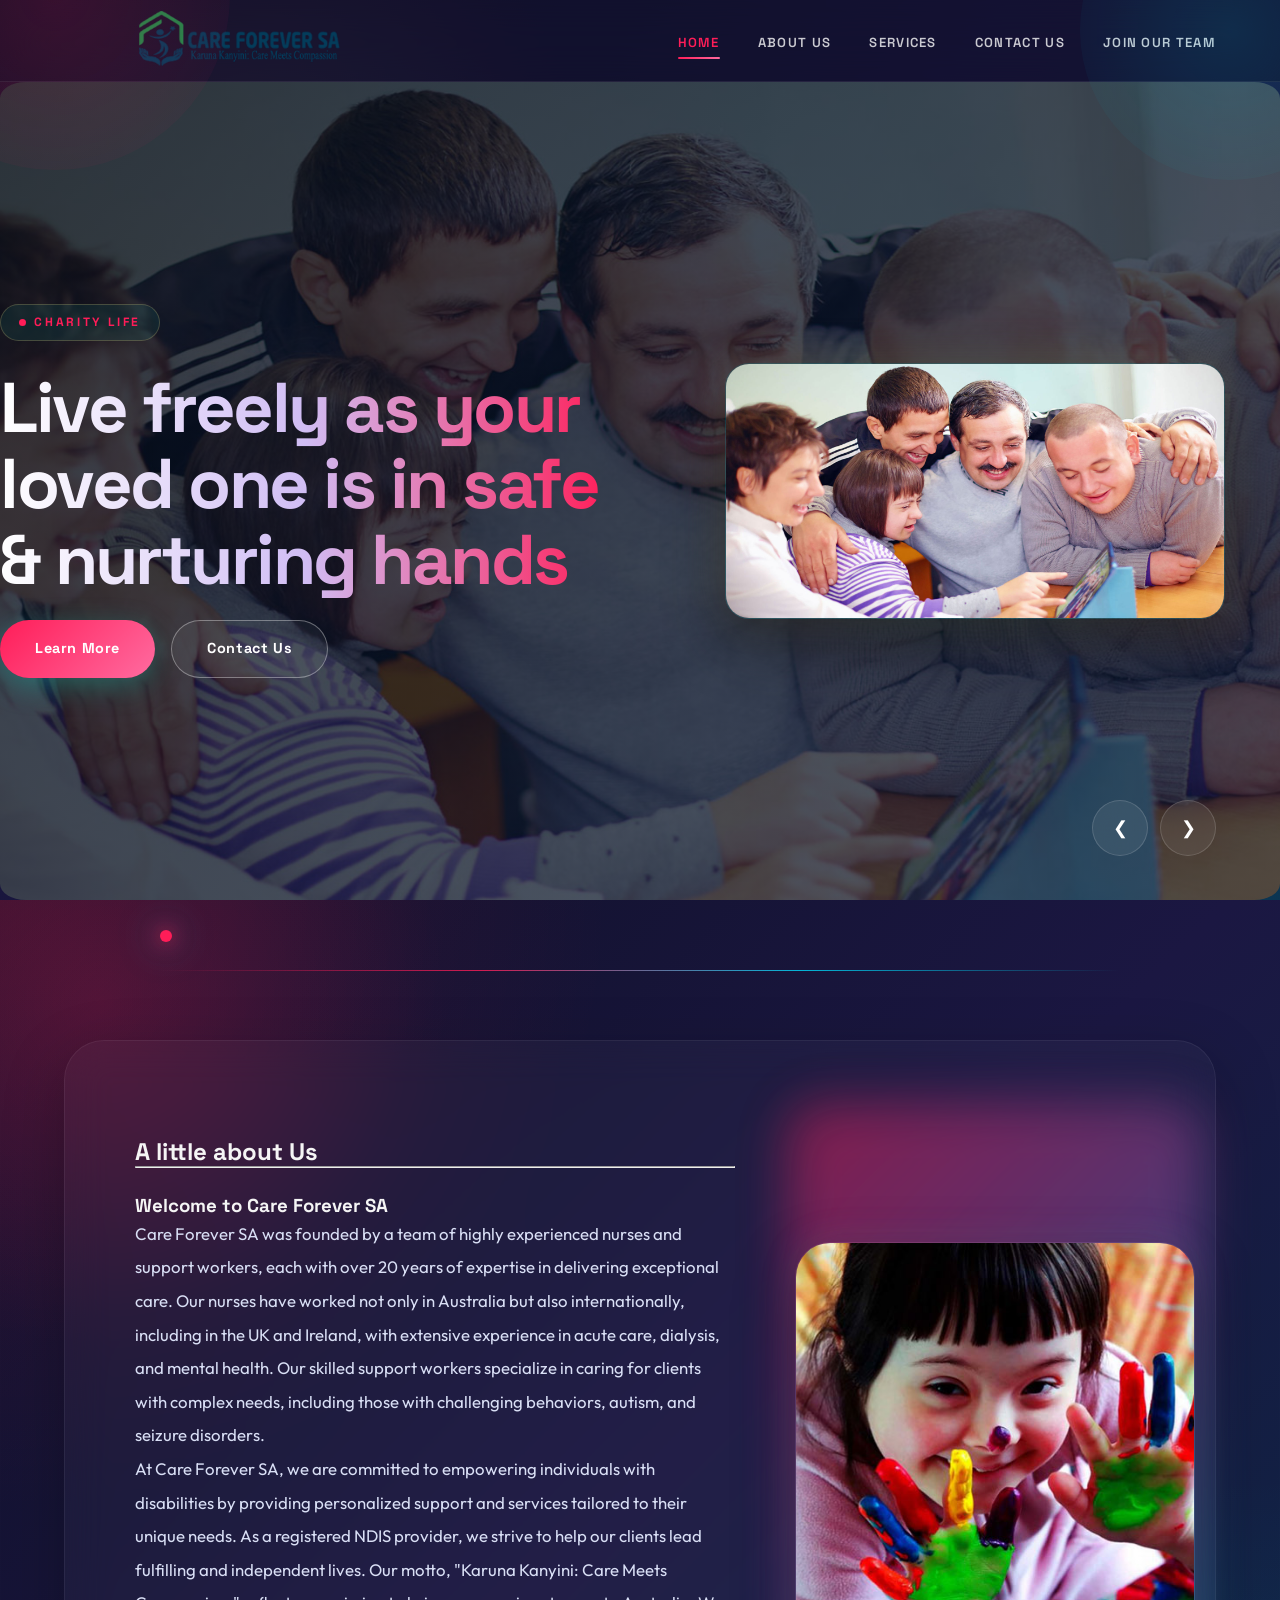
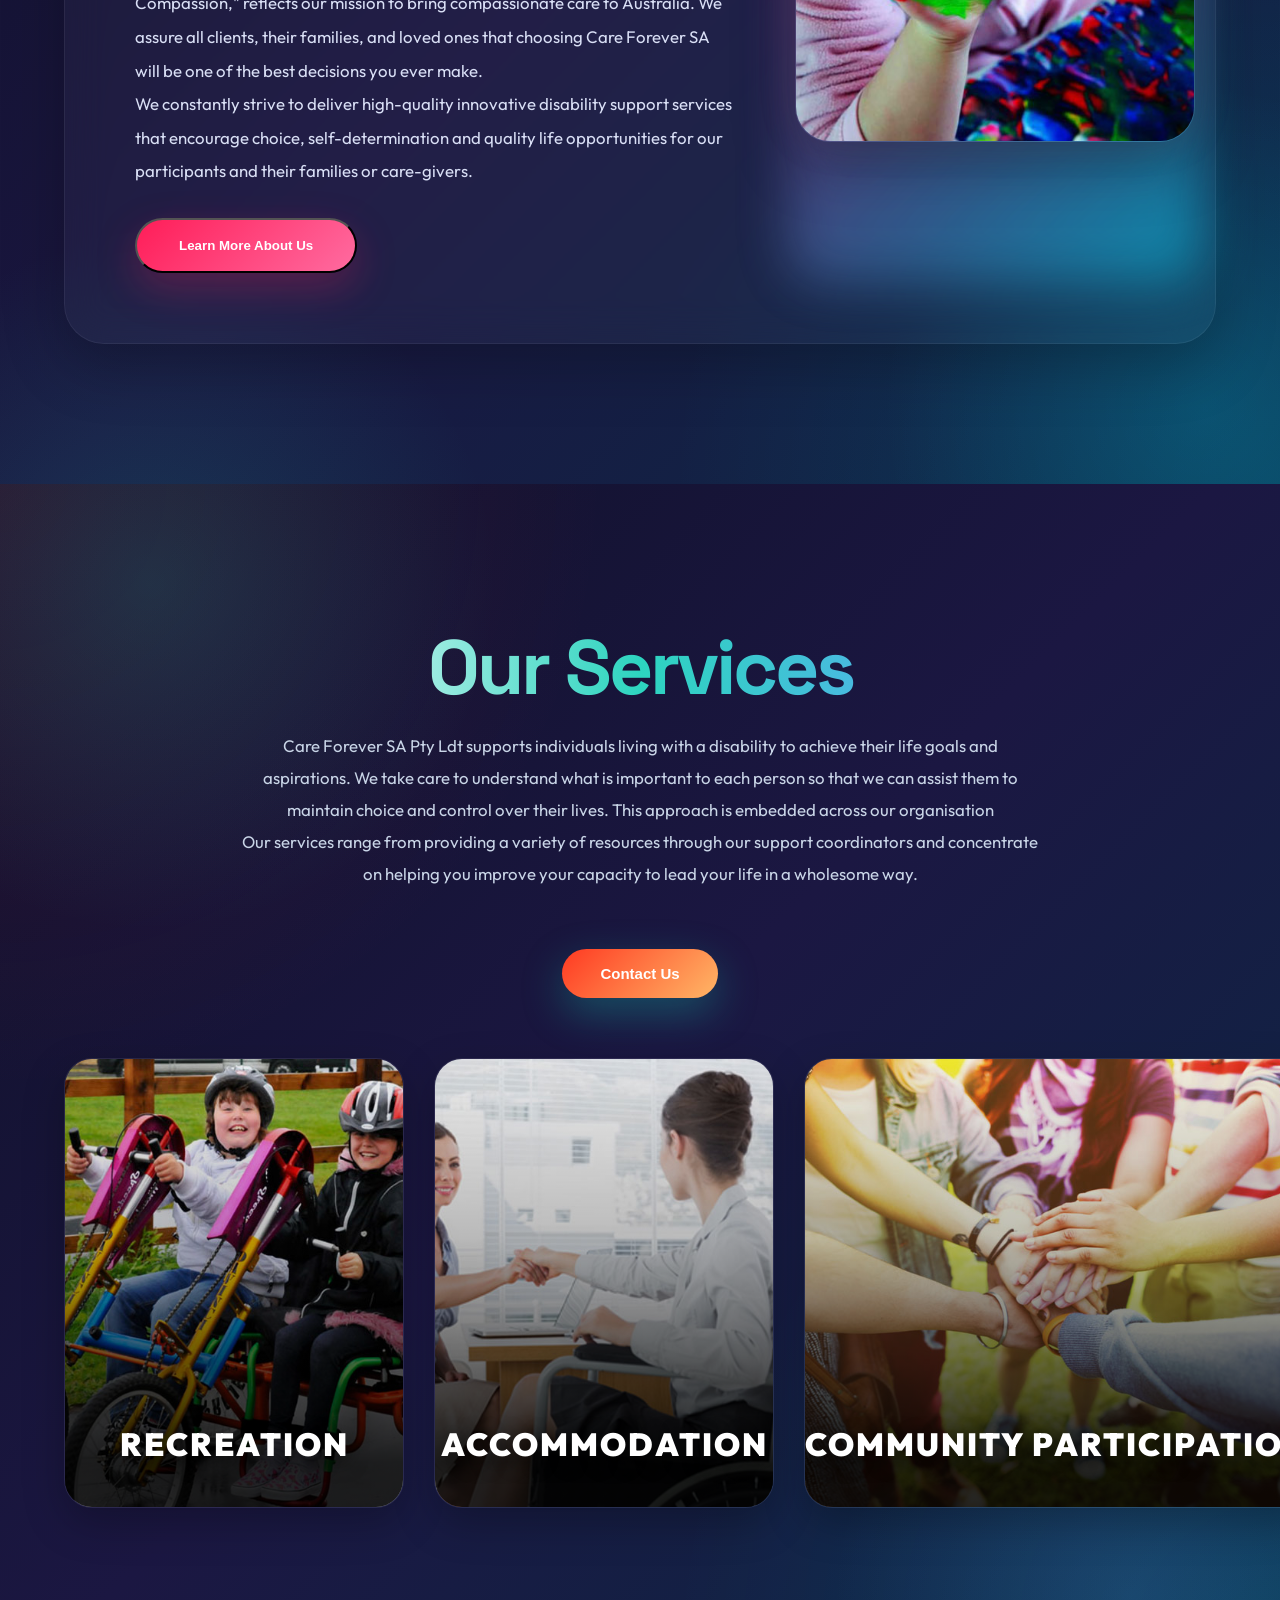
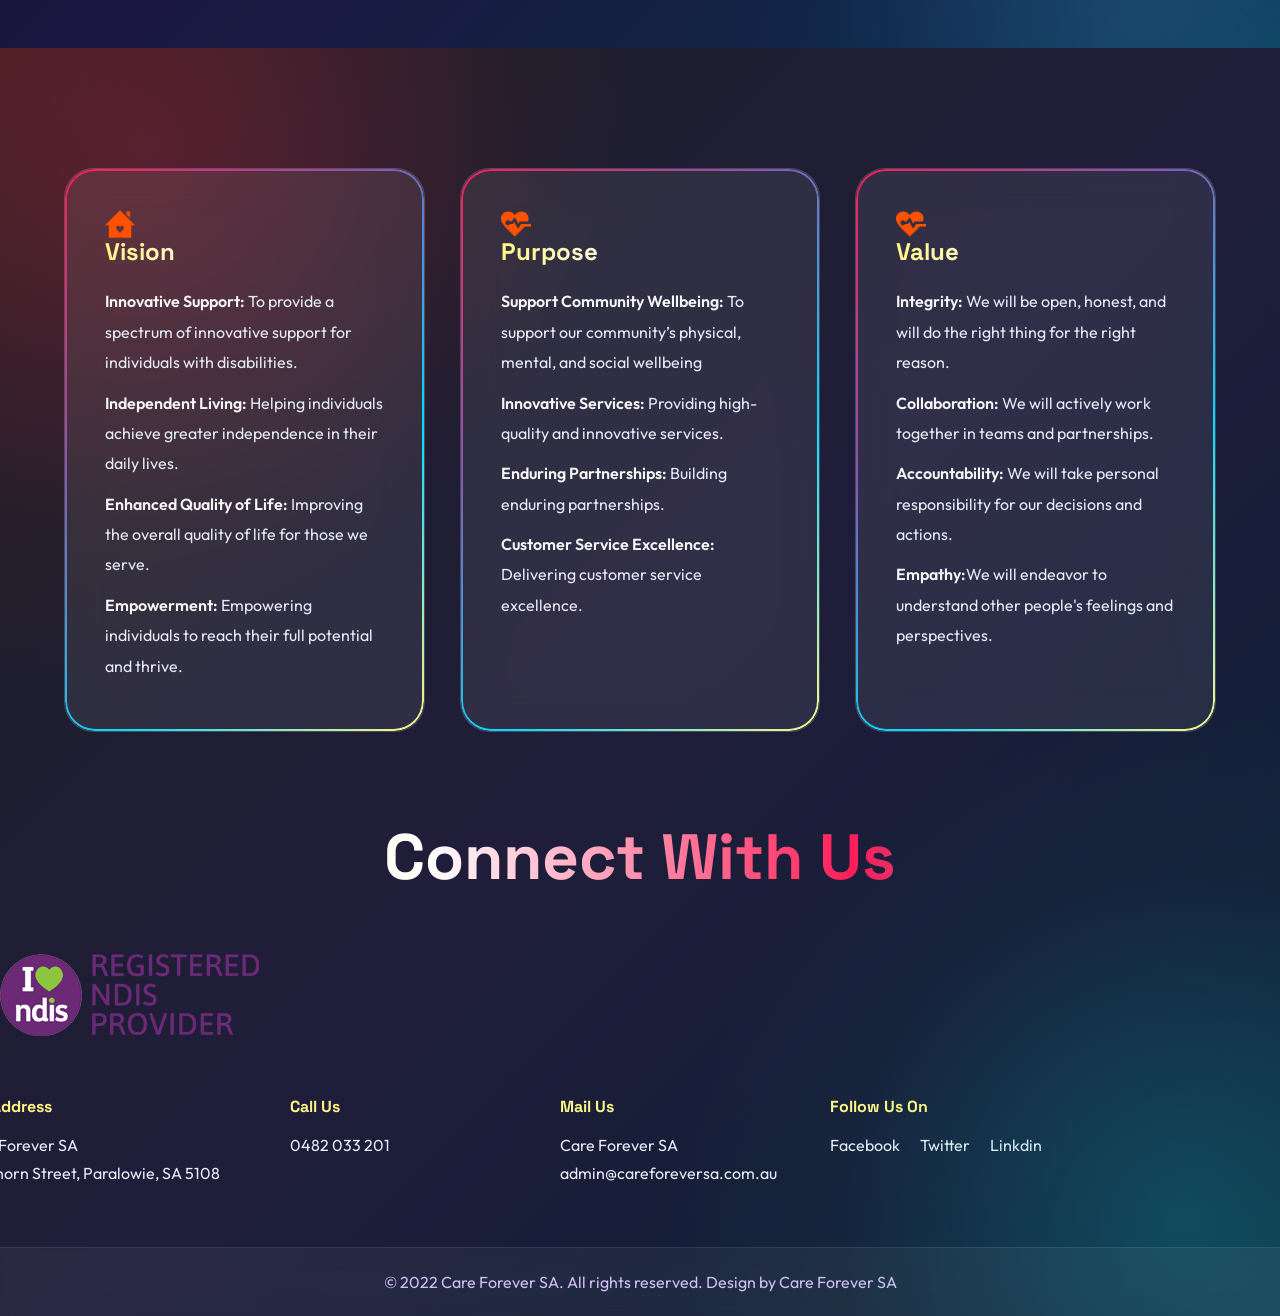
==== commit 43ae6565: "update" ====
--- a/index.html
+++ b/index.html
@@ -26,7 +26,7 @@
                 <li><a href="contact.html">Contact Us</a></li>
                 <li><a href="joinus.html">Join Our Team</a></li>
             </ul>
-            <button>
+            <button id="menuBtn">
                 ☰
             </button>
         </nav>
--- a/style2.css
+++ b/style2.css
@@ -153,7 +153,7 @@
   border-bottom:
   1px solid rgba(255,255,255,.08);
 
-  overflow:hidden;
+  overflow:visible;
 
   transition:
   all .45s var(--ease);
@@ -322,6 +322,9 @@
   from { opacity:0; transform:translateY(-10px); }
   to   { opacity:1; transform:translateY(0); }
 }
+
+
+
 
 /* ============================================================
    HERO  ← FIX 2: rich gradient bg + better animations
@@ -2234,3 +2237,245 @@
     text-shadow:
     0 0 15px rgba(0,221,255,.4);
 }
+
+/* Mobile Navbar*/
+
+@media(max-width: 992px){
+    .navbar{
+        padding: 15px 20px;
+
+    }
+    .navbar button{
+        display: flex;
+
+    }
+    .navbar ul{
+        display: none;
+
+    }
+    .navbar.open ul{
+        display: flex;
+
+    }
+
+    .hero-container{
+        flex-direction: column;
+        text-align: center;
+        padding: 120px 20px 60px;
+
+    }
+    .hero-content{
+        max-width: 100%;
+
+    }
+    .hero-description{
+        max-width: 100%;
+        margin: auto auto 30px;
+ 
+    }
+    .hero-buttons{
+        justify-content: center;
+
+
+    }
+    .hero-image img{
+        max-width: 400px;
+    }
+    .welcome .container{
+        grid-template-columns: 1fr;
+        padding: 40px 25px;
+    }
+
+.welcome-img img{
+        height:auto;
+    }
+
+    .footer-info{
+        grid-template-columns:1fr 1fr;
+    }
+
+
+
+}
+@media (max-width:768px){
+
+    .hero-title{
+        font-size:2.5rem;
+    }
+
+    .slider-controls{
+        bottom:20px;
+        right:20px;
+    }
+
+    .slider-controls button{
+        width:45px;
+        height:45px;
+    }
+
+    .form-gird{
+        grid-template-columns:1fr;
+    }
+
+    .vision{
+        grid-template-columns:1fr;
+    }
+
+    .footer-info{
+        grid-template-columns:1fr;
+        text-align:center;
+    }
+
+    .column ul{
+        justify-content:center;
+    }
+
+}
+
+@media (max-width:480px){
+
+    .hero-title{
+        font-size:2rem;
+    }
+
+    .hero-description{
+        font-size:0.95rem;
+    }
+
+    .welcome-content h2,
+    .ourservices-content h3{
+        font-size:2rem;
+    }
+
+    .contactdetail{
+        padding:25px;
+    }
+
+}
+@media (max-width:768px){
+
+.hero-container{
+    flex-direction:column;
+    text-align:center;
+    gap:30px;
+    padding:120px 20px 50px;
+}
+
+.hero-image{
+    order:-1;
+}
+
+.hero-image img{
+    max-width:320px;
+}
+
+.hero-title{
+    font-size:2.2rem;
+}
+
+.hero-buttons{
+    justify-content:center;
+}
+
+}
+@media (max-width:768px){
+
+.welcome .container{
+    grid-template-columns:1fr;
+    padding:35px 20px;
+}
+
+.welcome-content{
+    text-align:center;
+}
+
+.welcome-button{
+    align-self:center;
+}
+
+.welcome-img img{
+    width:100%;
+    max-width:320px;
+    height:auto;
+}
+
+}
+@media (max-width:768px){
+
+.ourservices-img a{
+    min-width:260px;
+    height:330px;
+}
+
+.ourservices-content h3{
+    font-size:2.2rem;
+}
+
+
+}
+@media (max-width:768px){
+
+.footer-info{
+    grid-template-columns:1fr;
+    text-align:center;
+}
+
+.column ul{
+    justify-content:center;
+}
+
+}
+@media (max-width: 992px){
+
+    .navbar ul{
+        display:none;
+    }
+
+    .navbar.open ul{
+        display:flex !important;
+        flex-direction:column;
+        align-items:center;
+        gap:20px;
+
+        position:absolute;
+        top:82px;
+        left:0;
+
+        width:100%;
+        padding:30px 0;
+
+        background:#0f1027;
+        z-index:9999;
+    }
+
+    .navbar ul li{
+        width:100%;
+        text-align:center;
+    }
+
+    .navbar ul li a{
+        display:block;
+        padding:10px;
+        color:white;
+        font-size:18px;
+    }
+
+}
+@media(max-width:992px){
+
+  .navbar.open ul{
+      display:flex !important;
+      flex-direction:column;
+
+      position:absolute;
+      top:82px;
+      left:0;
+
+      width:100%;
+      background:#0f1027;
+
+      padding:20px 0;
+      z-index:999999;
+  }
+
+}
